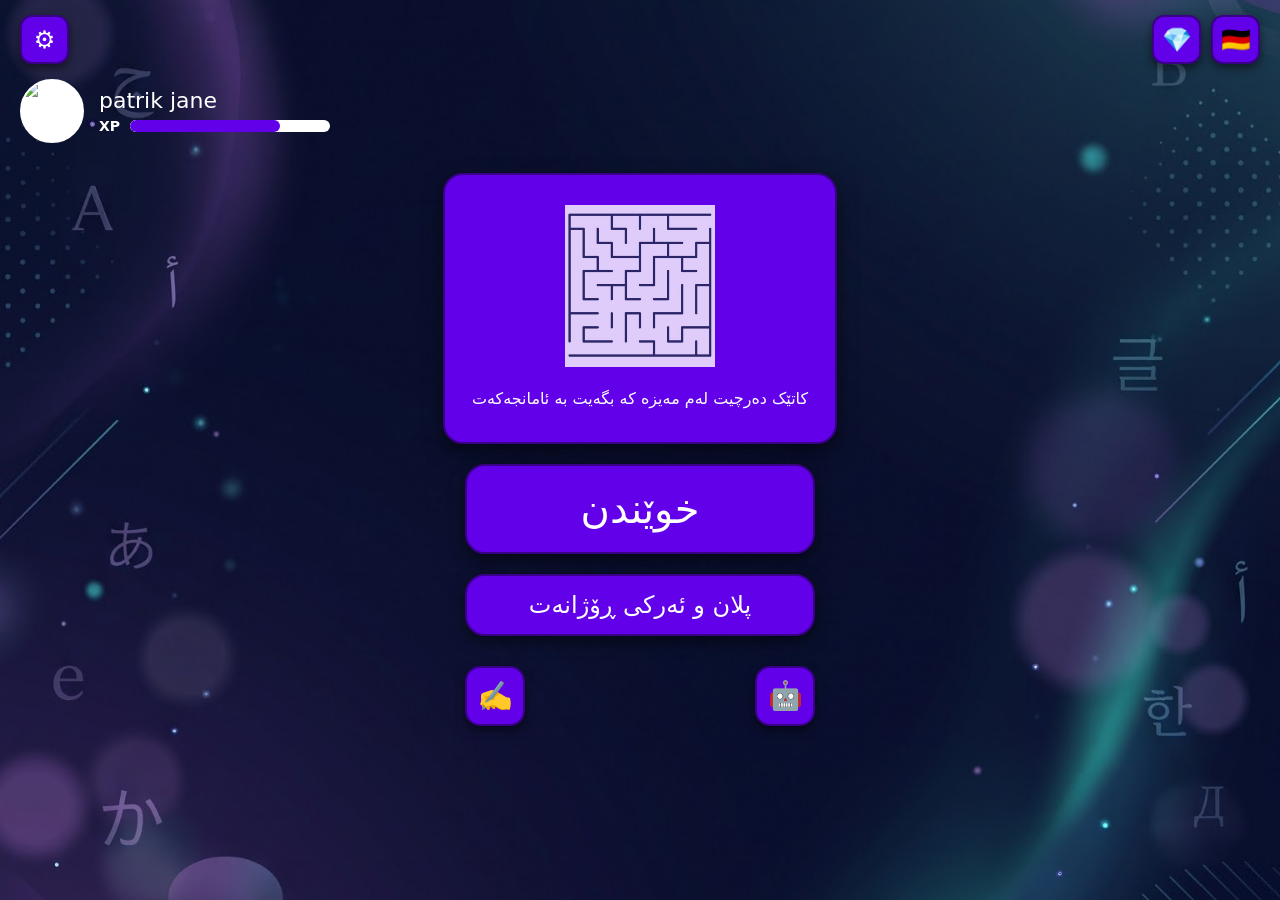
==== index.html @ db9a6e3b "Update index.html" ====
<!DOCTYPE html>
<html lang="ckb" dir="rtl">
<head>
    <meta charset="UTF-8">
    <meta name="viewport" content="width=device-width, initial-scale=1.0">
    <title>زمانی من - سەرەکی</title>
    <link rel="stylesheet" href="style.css">
</head>
<body>

    <!-- نوارەی سەرەوە -->
    <header class="top-bar">
        <div class="top-icon settings">⚙️</div>
        
        <div class="left-icons">
            <div class="top-icon diamond" id="lang-flag">💎</div> 
            <div class="top-icon flag" id="country-flag">🇩🇪</div> 
        </div>
    </header>

    <!-- بەشی پڕۆفایل -->
    <section class="profile-section">
        <div class="profile-pic">
            <img src="https://api.dicebear.com/7.x/avataaars/svg?seed=patrik" alt="پڕۆفایل">
        </div>
        <div class="profile-details">
            <h2 class="username">patrik jane</h2>
            <div class="xp-container">
                <span class="xp-text">XP</span>
                <div class="xp-bar-bg">
                    <div class="xp-fill" id="xp-progress" style="width: 20%;"></div>
                </div>
            </div>
        </div>
    </section>

    <!-- ناوەڕۆکی سەرەکی -->
    <main class="main-content">
        
        <!-- مەتاهەکە (بێ کلیک) -->
        <div class="maze-card">
            <div class="maze-placeholder">
                <img src="maze.jpg" alt="Maze" style="width: 150px; opacity: 0.8;">
            </div>
            <p class="maze-text">کاتێک دەرچیت لەم مەیزە کە بگەیت بە ئامانجەکەت</p>
        </div>

        <!-- دوگمەی خوێندن -->
        <button class="btn-primary big-btn">خوێندن</button>

        <!-- دوگمەی پلان و ئەرک -->
        <button class="btn-primary">پلان و ئەرکی ڕۆژانەت</button>

        <!-- دوگمەکانی AI و وایت بۆرد لە خوارەوە -->
        <div class="bottom-tools">
            <button class="side-btn ai-btn">
                <span>🤖</span>
            </button>
           <button class="side-btn pen-btn" onclick="window.location.href='whiteboard.html'">
    <span>✍️</span>
</button>

        </div>

    </main>

    <script src="app.js"></script>
</body>
</html>
---- style.css ----
/* ڕێکخستنی بنەڕەتی */
body {
    margin: 0;
    padding: 0;
    font-family: system-ui, -apple-system, sans-serif;
    background: url('bg.JPG') no-repeat center center fixed, #11092a; 
    background-size: cover;
    color: white;
    direction: rtl;
    min-height: 100vh;
    overflow-x: hidden;
}

/* نوارەی سەرەوە */
.top-bar {
    display: flex;
    justify-content: space-between;
    align-items: center;
    padding: 15px 20px;
    direction: ltr; 
}

.left-icons {
    display: flex;
    gap: 10px;
}

.top-icon {
    width: 45px;
    height: 45px;
    background: #6200ea;
    border-radius: 12px;
    display: flex;
    justify-content: center;
    align-items: center;
    font-size: 24px;
    border: 2px solid #3a0088;
    box-shadow: 0 4px 10px rgba(0,0,0,0.5);
}

/* بەشی پڕۆفایل */
.profile-section {
    display: flex;
    align-items: center;
    padding: 0 20px;
    direction: ltr; 
}

.profile-pic {
    width: 60px;
    height: 60px;
    border-radius: 50%;
    overflow: hidden;
    border: 2px solid #fff;
    margin-right: 15px;
    background: #fff;
}

.profile-pic img {
    width: 100%;
    height: 100%;
}

.profile-details {
    flex: 1;
}

.username {
    margin: 0 0 5px 0;
    font-size: 22px;
    font-weight: normal;
}

/* شریتی XP */
.xp-container {
    display: flex;
    align-items: center;
    gap: 10px;
}

.xp-text {
    font-size: 14px;
    font-weight: bold;
}

.xp-bar-bg {
    width: 200px;
    height: 12px;
    background: #ffffff;
    border-radius: 10px;
    overflow: hidden;
}

.xp-fill {
    height: 100%;
    background: #6200ea;
    border-radius: 10px;
    transition: width 0.5s ease-in-out;
}

/* ناوەڕۆکی سەرەکی */
.main-content {
    display: flex;
    flex-direction: column;
    align-items: center;
    padding: 30px 40px;
    gap: 20px;
}

/* مەتاهەکە */
.maze-card {
    background: #6200ea;
    width: 100%;
    max-width: 350px;
    border-radius: 20px;
    padding: 30px 20px;
    text-align: center;
    box-shadow: 0 8px 20px rgba(0,0,0,0.5);
    border: 2px solid #3a0088;
}

.maze-text {
    margin: 15px 0 0 0;
    font-size: 16px;
    line-height: 1.6;
    font-family: inherit;
}

/* دوگمە مۆرەکان */
.btn-primary {
    background: #6200ea;
    color: white;
    border: 2px solid #3a0088;
    width: 100%;
    max-width: 350px;
    padding: 15px;
    border-radius: 20px;
    font-size: 24px;
    font-family: inherit;
    cursor: pointer;
    box-shadow: 0 6px 15px rgba(0,0,0,0.5);
}

.big-btn {
    font-size: 40px;
    padding: 20px;
}

/* دوگمەکانی خوارەوە (AI و وایت بۆرد) */
.bottom-tools {
    display: flex;
    justify-content: space-between;
    width: 100%;
    max-width: 350px;
    margin-top: 10px;
}

.side-btn {
    background: #6200ea;
    border: 2px solid #3a0088;
    color: white;
    border-radius: 15px;
    width: 60px;
    height: 60px;
    display: flex;
    justify-content: center;
    align-items: center;
    font-size: 28px;
    cursor: pointer;
    box-shadow: 0 4px 10px rgba(0,0,0,0.5);
    transition: transform 0.2s;
}

.side-btn:active {
    transform: scale(0.90);
}
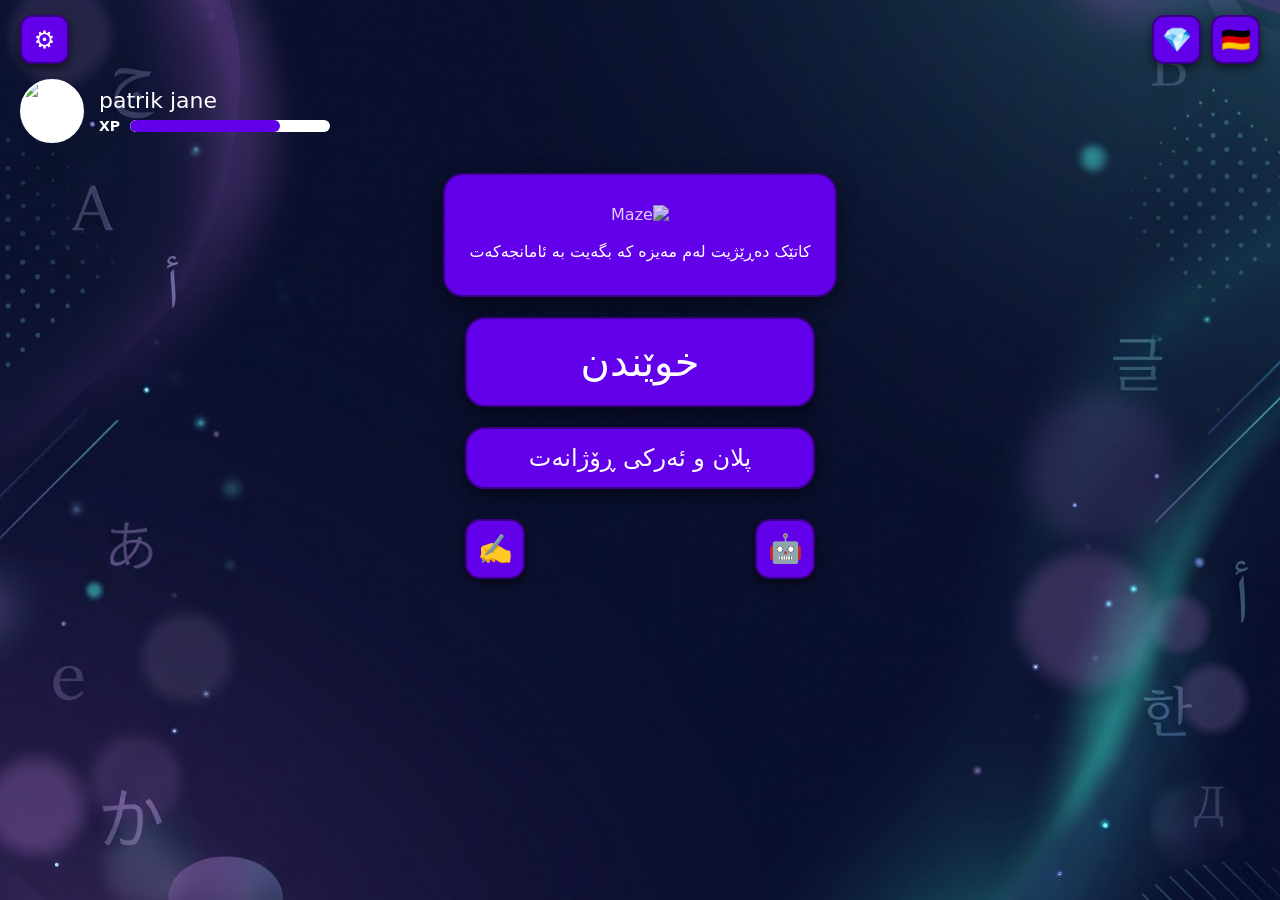
==== commit 30d816b8: "Update index.html" ====
--- a/index.html
+++ b/index.html
@@ -10,7 +10,8 @@
 
     <!-- نوارەی سەرەوە -->
     <header class="top-bar">
-        <div class="top-icon settings">⚙️</div>
+        <!-- دوگمەی ڕێکخستنەکان (گێڕەکە) بەستراوەتەوە بە settings.html -->
+        <div class="top-icon settings" onclick="window.location.href='settings.html'" style="cursor: pointer; z-index: 100; position: relative;">⚙️</div>
         
         <div class="left-icons">
             <div class="top-icon diamond" id="lang-flag">💎</div> 
@@ -40,9 +41,9 @@
         <!-- مەتاهەکە (بێ کلیک) -->
         <div class="maze-card">
             <div class="maze-placeholder">
-                <img src="maze.jpg" alt="Maze" style="width: 150px; opacity: 0.8;">
+                <img src="maze.png" alt="Maze" style="width: 150px; opacity: 0.8;">
             </div>
-            <p class="maze-text">کاتێک دەرچیت لەم مەیزە کە بگەیت بە ئامانجەکەت</p>
+            <p class="maze-text">کاتێک دەڕێژیت لەم مەیزە کە بگەیت بە ئامانجەکەت</p>
         </div>
 
         <!-- دوگمەی خوێندن -->
@@ -53,13 +54,15 @@
 
         <!-- دوگمەکانی AI و وایت بۆرد لە خوارەوە -->
         <div class="bottom-tools">
-            <button class="side-btn ai-btn">
+            <!-- دوگمەی AI بەستراوەتەوە بە ai.html -->
+            <button class="side-btn ai-btn" onclick="window.location.href='ai.html'">
                 <span>🤖</span>
             </button>
-           <button class="side-btn pen-btn" onclick="window.location.href='whiteboard.html'">
-    <span>✍️</span>
-</button>
-
+            
+            <!-- دوگمەی وایتبۆرد بەستراوەتەوە بە whiteboard.html -->
+            <button class="side-btn pen-btn" onclick="window.location.href='whiteboard.html'">
+                <span>✍️</span>
+            </button>
         </div>
 
     </main>
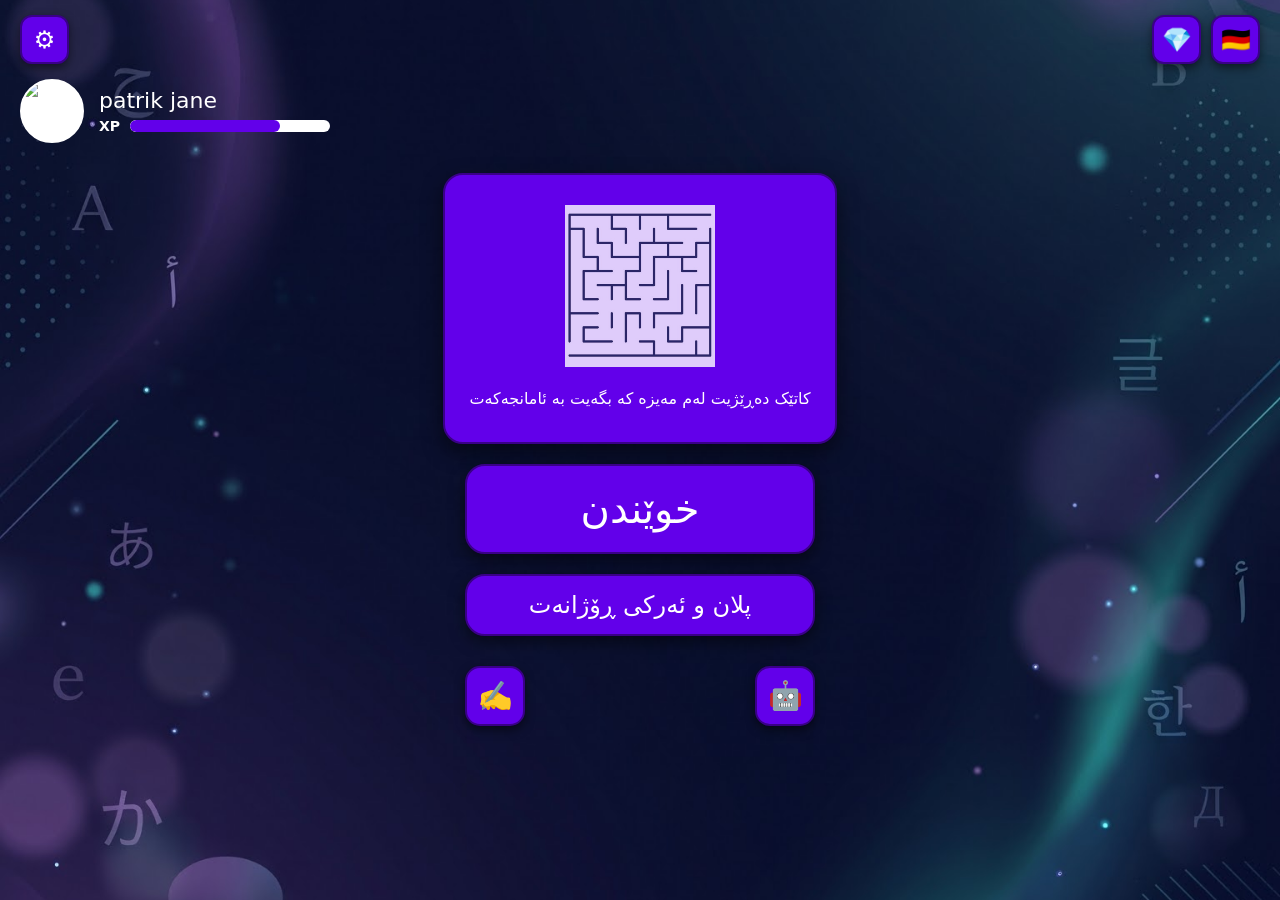
==== commit db0a98f4: "Update index.html" ====
--- a/index.html
+++ b/index.html
@@ -41,7 +41,7 @@
         <!-- مەتاهەکە (بێ کلیک) -->
         <div class="maze-card">
             <div class="maze-placeholder">
-                <img src="maze.png" alt="Maze" style="width: 150px; opacity: 0.8;">
+                <img src="maze.jpg" alt="Maze" style="width: 150px; opacity: 0.8;">
             </div>
             <p class="maze-text">کاتێک دەڕێژیت لەم مەیزە کە بگەیت بە ئامانجەکەت</p>
         </div>
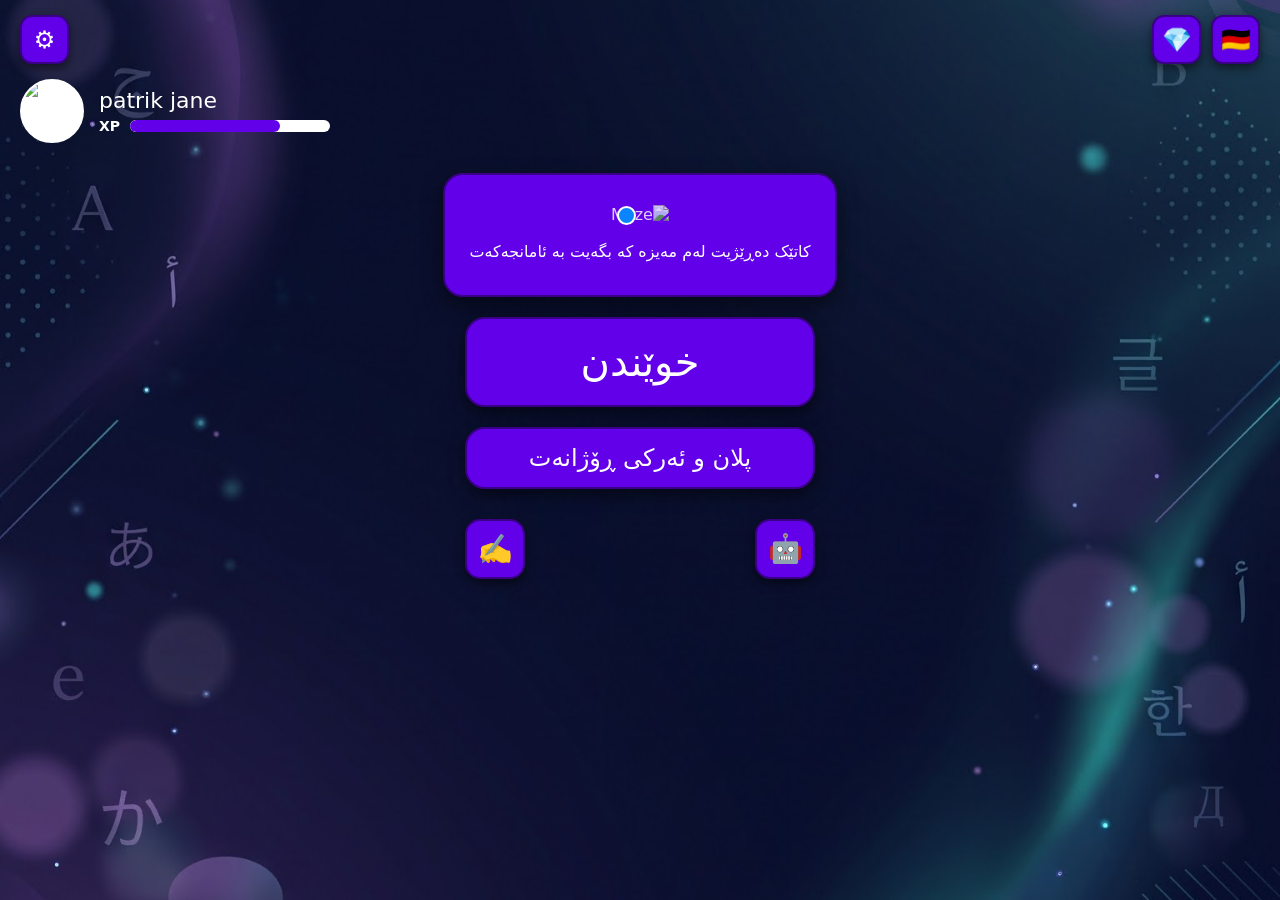
==== commit 8061adf9: "Update index.html" ====
--- a/index.html
+++ b/index.html
@@ -10,7 +10,7 @@
 
     <!-- نوارەی سەرەوە -->
     <header class="top-bar">
-        <!-- دوگمەی ڕێکخستنەکان (گێڕەکە) بەستراوەتەوە بە settings.html -->
+        <!-- دوگمەی ڕێکخستنەکان -->
         <div class="top-icon settings" onclick="window.location.href='settings.html'" style="cursor: pointer; z-index: 100; position: relative;">⚙️</div>
         
         <div class="left-icons">
@@ -38,10 +38,13 @@
     <!-- ناوەڕۆکی سەرەکی -->
     <main class="main-content">
         
-        <!-- مەتاهەکە (بێ کلیک) -->
+        <!-- مەتاهەکە (بە سیستەمی جووڵەی پڕۆفایلەوە) -->
         <div class="maze-card">
-            <div class="maze-placeholder">
-                <img src="maze.jpg" alt="Maze" style="width: 150px; opacity: 0.8;">
+            <div class="maze-placeholder" style="position: relative; display: inline-block;">
+                <img src="maze.png" alt="Maze" style="width: 150px; opacity: 0.8;">
+                
+                <!-- ئەمە ئەو خاڵە شینەیە کە وەک کەسەکە دەجووڵێت بەناو مەتاهەکەدا -->
+                <div id="maze-player" style="position: absolute; width: 15px; height: 15px; background: #0a84ff; border-radius: 50%; border: 2px solid white; top: 5%; left: 10%; transition: all 1s ease-in-out;"></div>
             </div>
             <p class="maze-text">کاتێک دەڕێژیت لەم مەیزە کە بگەیت بە ئامانجەکەت</p>
         </div>
@@ -54,12 +57,9 @@
 
         <!-- دوگمەکانی AI و وایت بۆرد لە خوارەوە -->
         <div class="bottom-tools">
-            <!-- دوگمەی AI بەستراوەتەوە بە ai.html -->
             <button class="side-btn ai-btn" onclick="window.location.href='ai.html'">
                 <span>🤖</span>
             </button>
-            
-            <!-- دوگمەی وایتبۆرد بەستراوەتەوە بە whiteboard.html -->
             <button class="side-btn pen-btn" onclick="window.location.href='whiteboard.html'">
                 <span>✍️</span>
             </button>
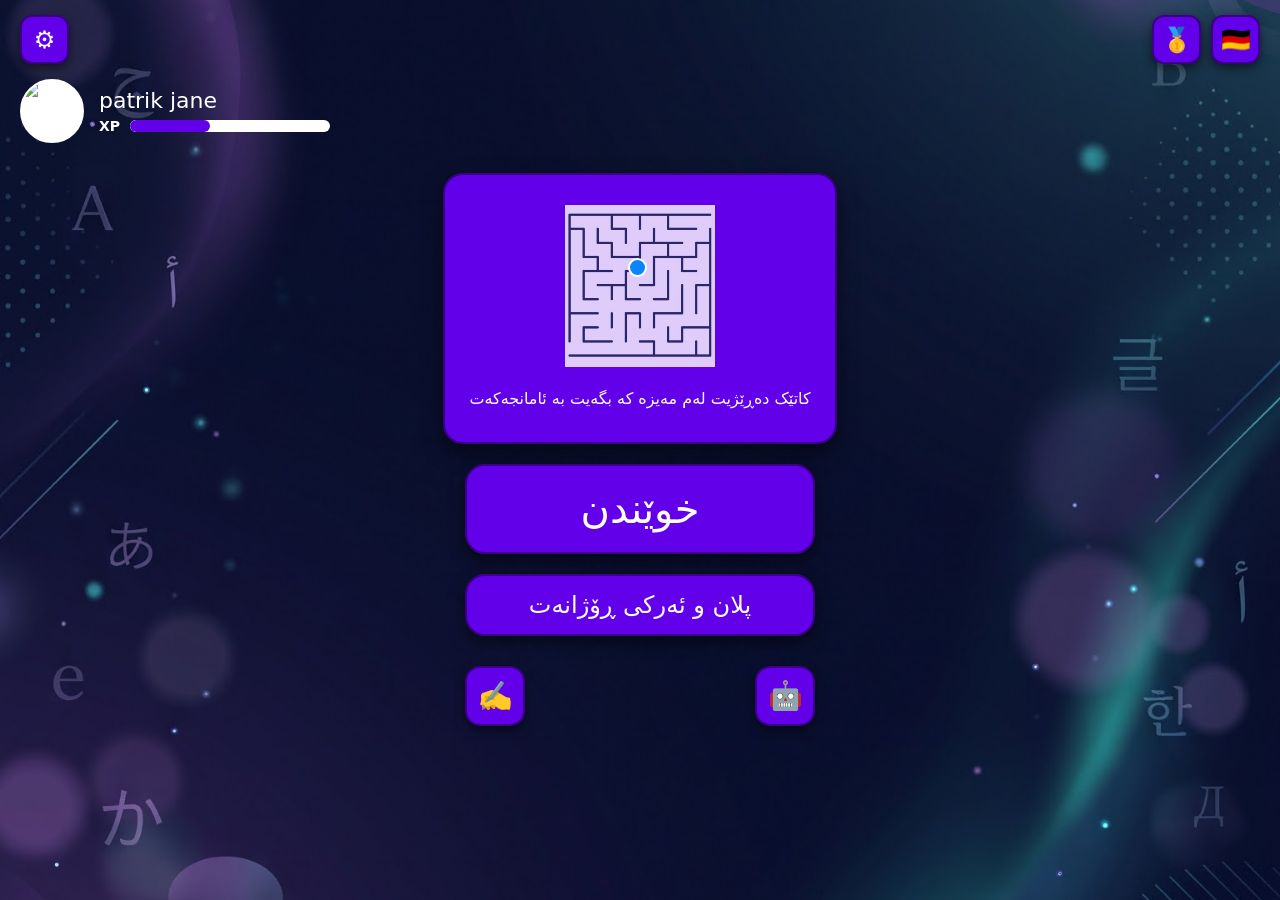
==== commit eb4f0a99: "Update index.html" ====
--- a/index.html
+++ b/index.html
@@ -41,7 +41,7 @@
         <!-- مەتاهەکە (بە سیستەمی جووڵەی پڕۆفایلەوە) -->
         <div class="maze-card">
             <div class="maze-placeholder" style="position: relative; display: inline-block;">
-                <img src="maze.png" alt="Maze" style="width: 150px; opacity: 0.8;">
+                <img src="maze.jpg" alt="Maze" style="width: 150px; opacity: 0.8;">
                 
                 <!-- ئەمە ئەو خاڵە شینەیە کە وەک کەسەکە دەجووڵێت بەناو مەتاهەکەدا -->
                 <div id="maze-player" style="position: absolute; width: 15px; height: 15px; background: #0a84ff; border-radius: 50%; border: 2px solid white; top: 5%; left: 10%; transition: all 1s ease-in-out;"></div>
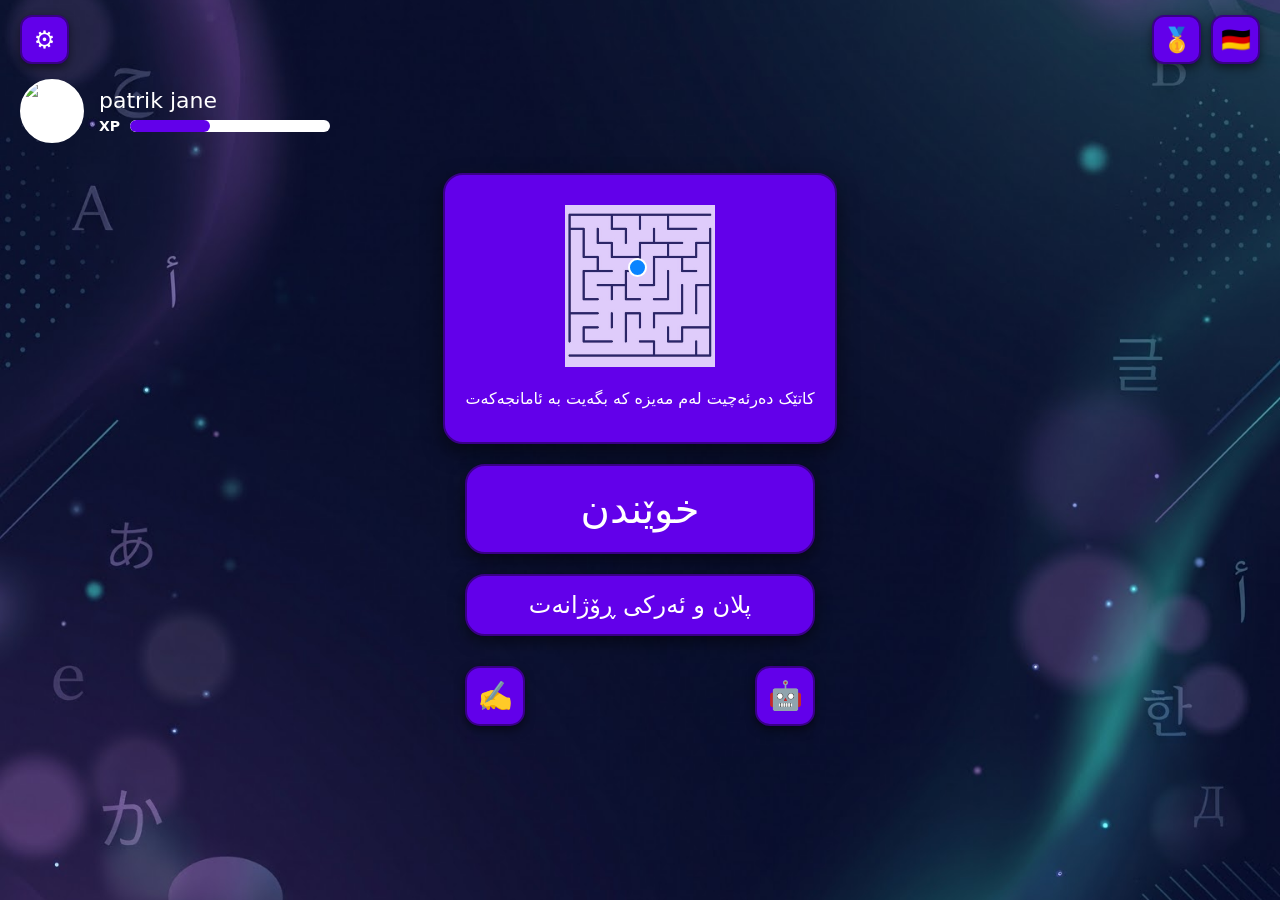
==== commit 6cb0bb0f: "Update index.html" ====
--- a/index.html
+++ b/index.html
@@ -46,7 +46,7 @@
                 <!-- ئەمە ئەو خاڵە شینەیە کە وەک کەسەکە دەجووڵێت بەناو مەتاهەکەدا -->
                 <div id="maze-player" style="position: absolute; width: 15px; height: 15px; background: #0a84ff; border-radius: 50%; border: 2px solid white; top: 5%; left: 10%; transition: all 1s ease-in-out;"></div>
             </div>
-            <p class="maze-text">کاتێک دەڕێژیت لەم مەیزە کە بگەیت بە ئامانجەکەت</p>
+            <p class="maze-text">کاتێک دەرئەچیت لەم مەیزە کە بگەیت بە ئامانجەکەت</p>
         </div>
 
         <!-- دوگمەی خوێندن -->
